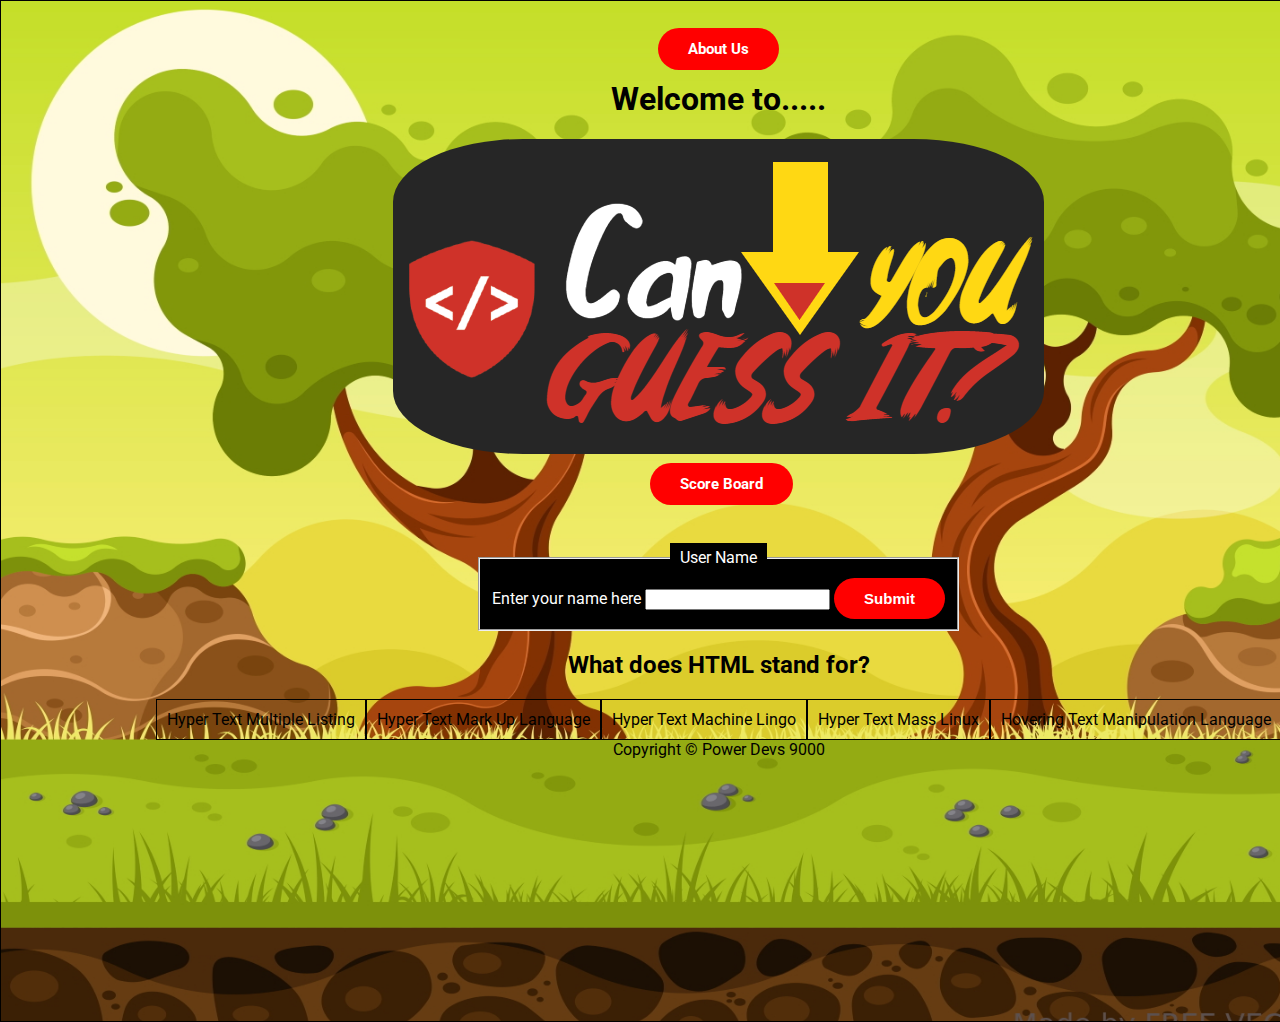
==== index.html @ e6761242 "fixed css formatting,removed extra copyright" ====
<!DOCTYPE html>
<html lang="en">

<head>
  <meta charset="UTF-8">
  <meta http-equiv="X-UA-Compatible" content="IE=edge">
  <meta name="viewport" content="width=device-width, initial-scale=1.0">


  <link rel="preconnect" href="https://fonts.gstatic.com" crossorigin>
  <link href="https://fonts.googleapis.com/css2?family=Roboto&display=swap" rel="stylesheet">
  <link rel="stylesheet" href="css/home.css">

  <title>Quiz Game</title>
</head>

<body>
  <div class="Section1">
  <nav><a href="/pages/about-us.html" class = "button">About Us</a>
  <!-- <nav><button type="button" >About Us<a href="/pages/about-us.html"></a></button></nav> -->
  <header>
    <h1>Welcome to.....</h1>
    <img id="game-logo" src="/img/game_title.png" alt="Can You Guess It? Game logo image">
    <ul>
      
      <p><a href="pages/score-board.html" class="button">Score Board</a></p>
    </ul>
  </header>

  <main>

        <form id="user-information">
          <fieldset>
            <legend>User Name</legend>
            <label for="">Enter your name here</label>
            <input type="text" id="userName" name="userName">
            <button type="submit" class="button">Submit</button>
          </fieldset>
        </form>
      
    

    <article id="question-box"></article>

      <section id="solution-container">

      </section>

  </main>
 
  <script src="js/questionAnsList.js"></script>
  <script src="js/home.js"></script>
  <!-- <script src="js/score-board.js"></script> -->
  
  <footer>Copyright &copy Power Devs 9000</footer>
  
</body>

</html>
---- css/home.css ----
body {
  margin: 0%;
  padding: 0%;
  font-family: 'Roboto';
}

nav {
  padding: 2%;
}

.button {
  border: none;
  background: rgb(255, 0, 0);
  padding: 12px 30px;
  border-radius: 30px;
  color: white;
  font-weight: bold;
  font-size: 15px;
  text-decoration: none;
  transition: .4s;
}

ul {
  text-align: center;
    margin-left: 1%;
    margin-right: 3.5%;
  }

.Section1 {
  background:url(/img/img4.jpg);
  background-size:cover;
  /* background-attachment: */
  background-position: center;
  height: 1000px;
  width: 1415px;
  text-align: center;
}

#game-logo{
  border-radius: 20%;
}

form{
  width: fit-content;
  margin-left: auto;
  margin-right: auto;
}

h2{
  text-align: center;
  font-family: 'Roboto';
}

div{
  display: inline-block;
  border: 1px solid black;
  padding: 10px

}

fieldset {
  background-color: black;
  color:white;
}

legend {
  background-color: black;
  color: white;
  padding: 5px 10px;
}

form {
  padding-top: 2.5%;
}
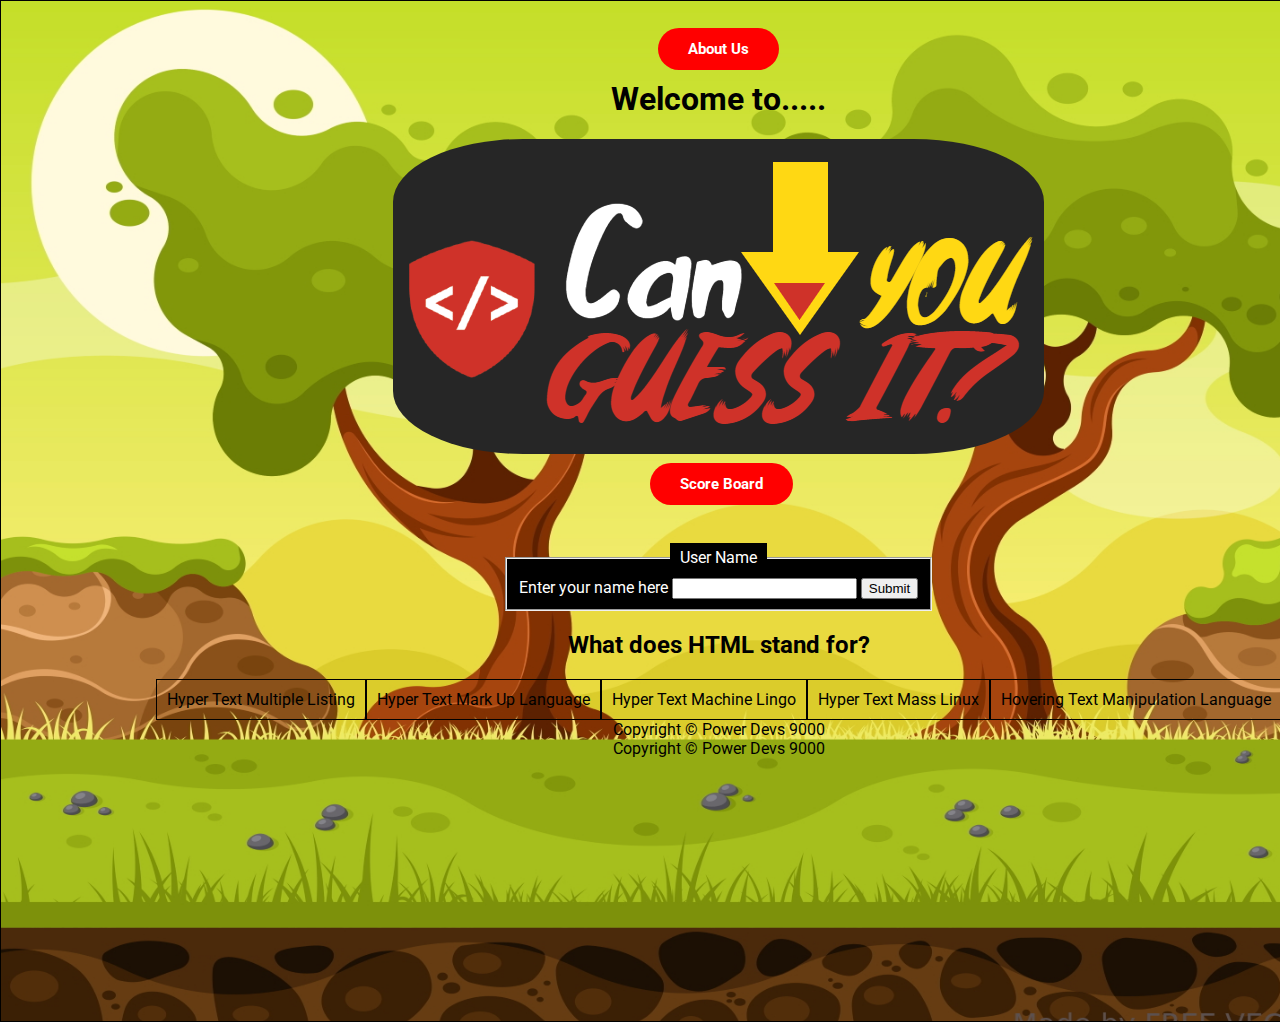
==== commit cc4f30a8: "all pages linked correctly/buttons match on home" ====
--- a/index.html
+++ b/index.html
@@ -23,7 +23,7 @@
     <img id="game-logo" src="/img/game_title.png" alt="Can You Guess It? Game logo image">
     <ul>
       
-      <p><a href="pages/score-board.html" class="button">Score Board</a></p>
+      <p><a href="pages/score-board.html" class = "button">Score Board</a></p>
     </ul>
   </header>
 
@@ -34,7 +34,7 @@
             <legend>User Name</legend>
             <label for="">Enter your name here</label>
             <input type="text" id="userName" name="userName">
-            <button type="submit" class="button">Submit</button>
+            <button type="submit">Submit</button>
           </fieldset>
         </form>
       
@@ -47,7 +47,8 @@
       </section>
 
   </main>
- 
+  <footer>Copyright &copy Power Devs 9000</footer>
+
   <script src="js/questionAnsList.js"></script>
   <script src="js/home.js"></script>
   <!-- <script src="js/score-board.js"></script> -->
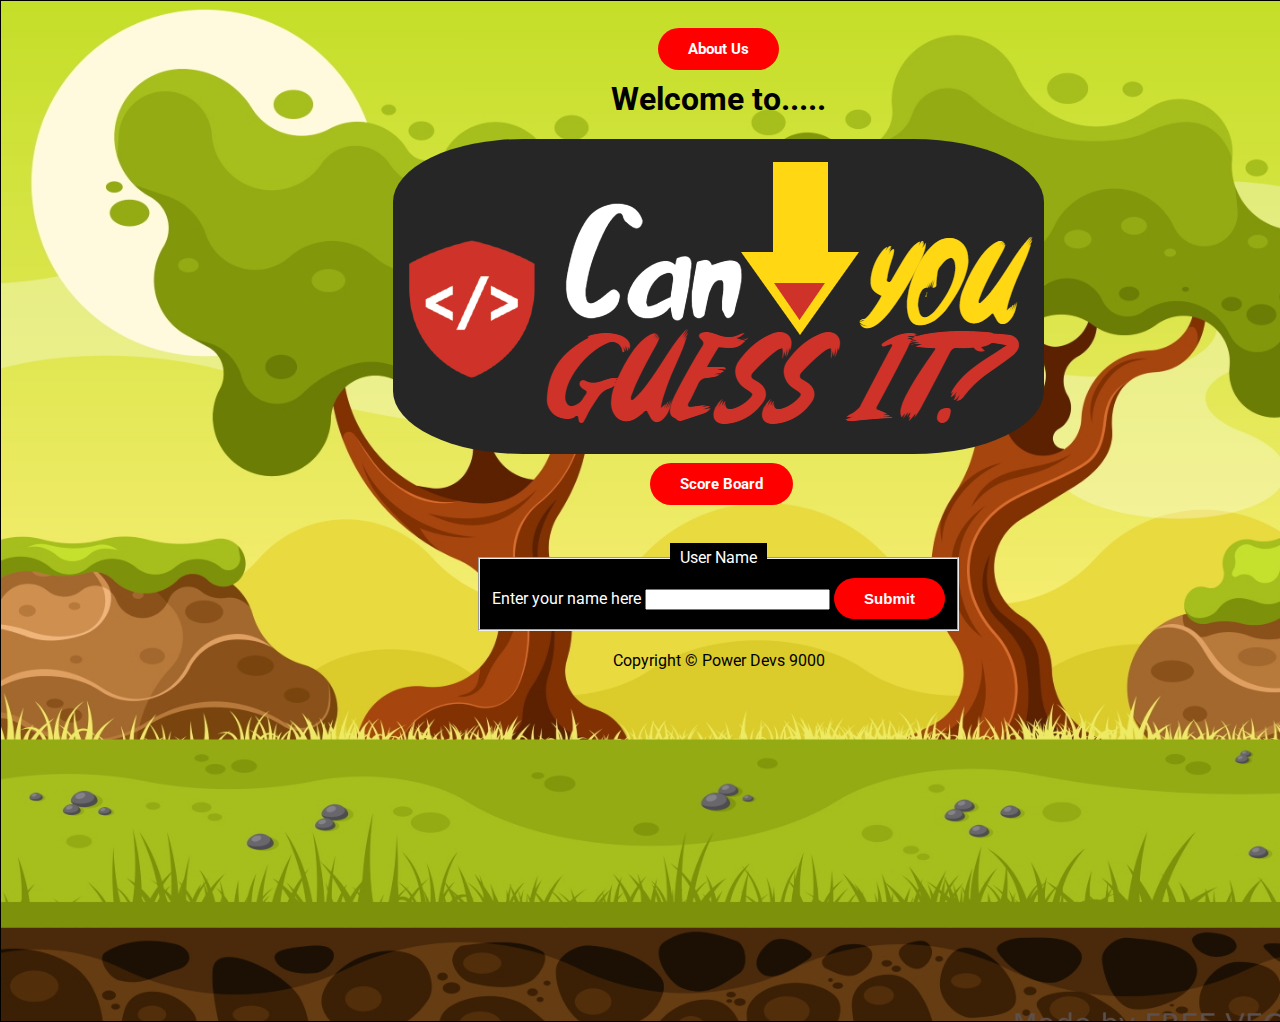
==== commit 24befdb5: "Merge pull request #42 from Power-Devs-9000/LogansScoreBoard" ====
--- a/index.html
+++ b/index.html
@@ -23,7 +23,9 @@
     <img id="game-logo" src="/img/game_title.png" alt="Can You Guess It? Game logo image">
     <ul>
       
+
       <p><a href="pages/score-board.html" class = "button">Score Board</a></p>
+
     </ul>
   </header>
 
@@ -34,7 +36,7 @@
             <legend>User Name</legend>
             <label for="">Enter your name here</label>
             <input type="text" id="userName" name="userName">
-            <button type="submit">Submit</button>
+            <button type="submit" class="button">Submit</button>
           </fieldset>
         </form>
       
@@ -47,11 +49,9 @@
       </section>
 
   </main>
-  <footer>Copyright &copy Power Devs 9000</footer>
-
+ 
   <script src="js/questionAnsList.js"></script>
   <script src="js/home.js"></script>
-  <!-- <script src="js/score-board.js"></script> -->
   
   <footer>Copyright &copy Power Devs 9000</footer>
   
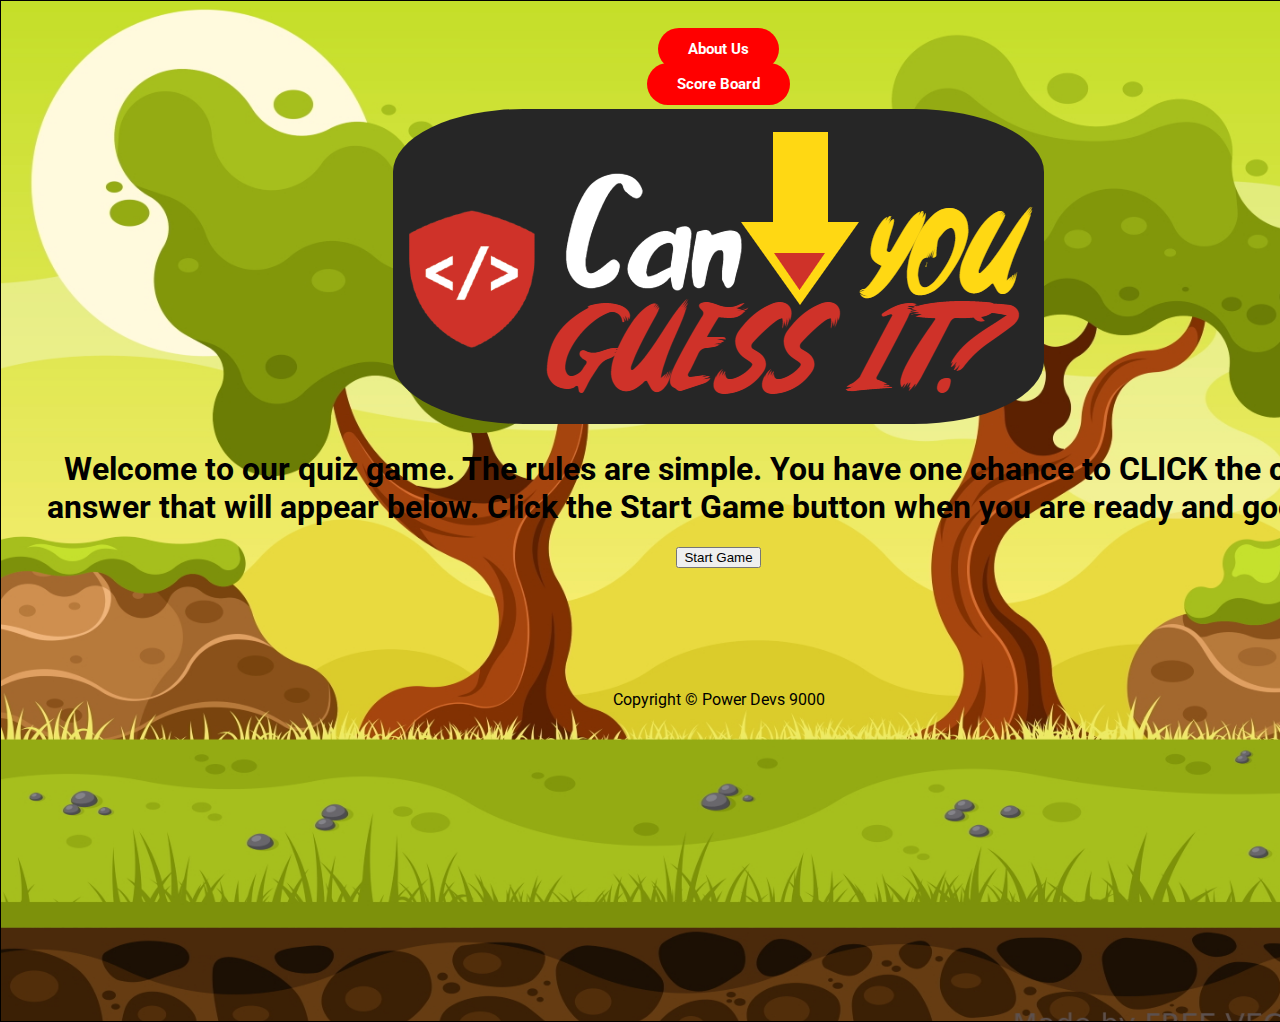
==== commit bc829c0c: "Merge pull request #49 from Power-Devs-9000/finalTouches" ====
--- a/index.html
+++ b/index.html
@@ -17,20 +17,27 @@
 <body>
   <div class="Section1">
   <nav><a href="/pages/about-us.html" class = "button">About Us</a>
+    <p><a href="pages/score-board.html" class = "button">Score Board</a></p>
   <!-- <nav><button type="button" >About Us<a href="/pages/about-us.html"></a></button></nav> -->
   <header>
-    <h1>Welcome to.....</h1>
     <img id="game-logo" src="/img/game_title.png" alt="Can You Guess It? Game logo image">
+    <h1 id="intro">Welcome to our quiz game. The rules are simple. You have one chance to CLICK the correct answer that will appear below. Click the Start Game button when you are ready and good luck!</h1>
     <ul>
       
 
-      <p><a href="pages/score-board.html" class = "button">Score Board</a></p>
 
     </ul>
   </header>
 
   <main>
+    <button id="startGame" type="submit">Start Game</button>
 
+    <article id="question-box"></article>
+
+      <section id="solution-container">
+
+      </section>
+      
         <form id="user-information">
           <fieldset>
             <legend>User Name</legend>
@@ -42,11 +49,6 @@
       
     
 
-    <article id="question-box"></article>
-
-      <section id="solution-container">
-
-      </section>
 
   </main>
  
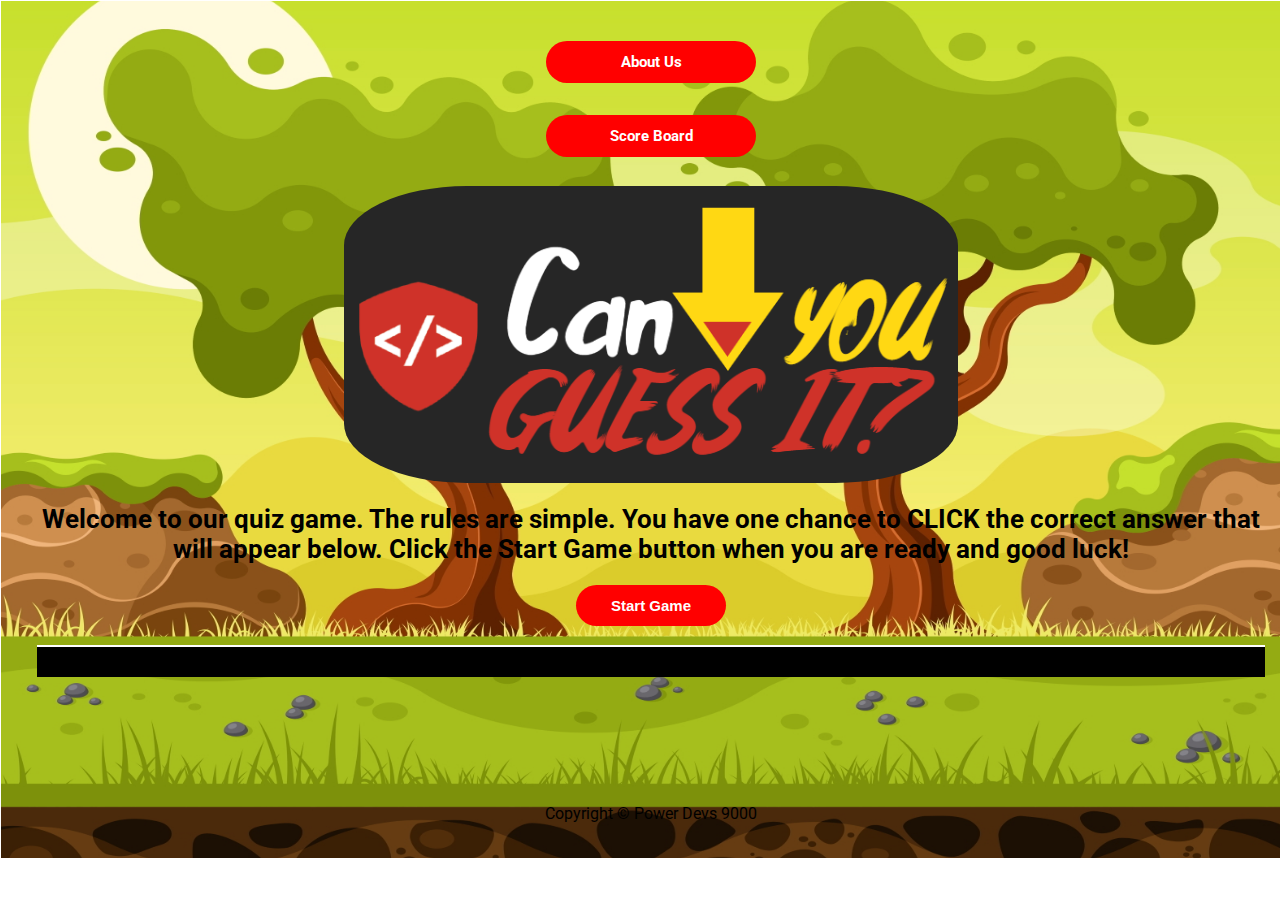
==== commit ceae7cc6: "added resonsive elements" ====
--- a/index.html
+++ b/index.html
@@ -15,13 +15,13 @@
 </head>
 
 <body>
-  <div class="Section1">
+  <div class="bg">
   <nav><a href="/pages/about-us.html" class = "button">About Us</a>
-    <p><a href="pages/score-board.html" class = "button">Score Board</a></p>
-  <!-- <nav><button type="button" >About Us<a href="/pages/about-us.html"></a></button></nav> -->
+    <nav><a href="pages/score-board.html" class = "button">Score Board</a></nav>
+  
   <header>
     <img id="game-logo" src="/img/game_title.png" alt="Can You Guess It? Game logo image">
-    <h1 id="intro">Welcome to our quiz game. The rules are simple. You have one chance to CLICK the correct answer that will appear below. Click the Start Game button when you are ready and good luck!</h1>
+    <h1 id="intro" style="font-size:2vw;">Welcome to our quiz game. The rules are simple. You have one chance to CLICK the correct answer that will appear below. Click the Start Game button when you are ready and good luck!</h1>
     <ul>
       
 
@@ -30,7 +30,7 @@
   </header>
 
   <main>
-    <button id="startGame" type="submit">Start Game</button>
+    <button id="startGame" type="submit" class="button">Start Game</button>
 
     <article id="question-box"></article>
 
--- a/css/home.css
+++ b/css/home.css
@@ -1,6 +1,6 @@
 body {
   margin: 0%;
-  padding: 0%;
+  height: 100%;
   font-family: 'Roboto';
 }
 
@@ -17,6 +17,10 @@
   font-weight: bold;
   font-size: 15px;
   text-decoration: none;
+  display:inline-block;
+  width: 150px;
+  margin: 4px 2px;
+  cursor: pointer;
   transition: .4s;
 }
 
@@ -26,18 +30,24 @@
     margin-right: 3.5%;
   }
 
-.Section1 {
+.bg {
   background:url(/img/img4.jpg);
+  height: 100%;
+  background-position: center;
+  background-repeat: no-repeat;
   background-size:cover;
-  /* background-attachment: */
-  background-position: center;
-  height: 1000px;
-  width: 1415px;
+  width: 100%;
   text-align: center;
 }
 
-#game-logo{
+#game-logo {
   border-radius: 20%;
+}
+
+img {
+  border-radius: 20%;
+  max-width: 50%;
+  height:auto;
 }
 
 form{
@@ -53,7 +63,7 @@
 
 div{
   display: inline-block;
-  border: 1px solid black;
+  border: 1px solid rgb(255, 255, 255);
   padding: 10px
 
 }
@@ -70,5 +80,26 @@
 }
 
 form {
-  padding-top: 2.5%;
-}+  padding-top:2.5%;
+}
+
+article {
+  background-color: white;
+  color: black;
+  padding: 1px;
+  margin-top: 15px;
+  align-items: center;
+}
+
+section {
+  background-color: rgb(0, 0, 0);
+  color: white;  
+  padding: 5px;
+  border: 10px solid black;
+  /* margin-top: 1px; */
+  align-items: center;
+}
+.solution-container {
+  border: 10px solid rgb(218, 18, 18);
+  padding: 10px;
+}
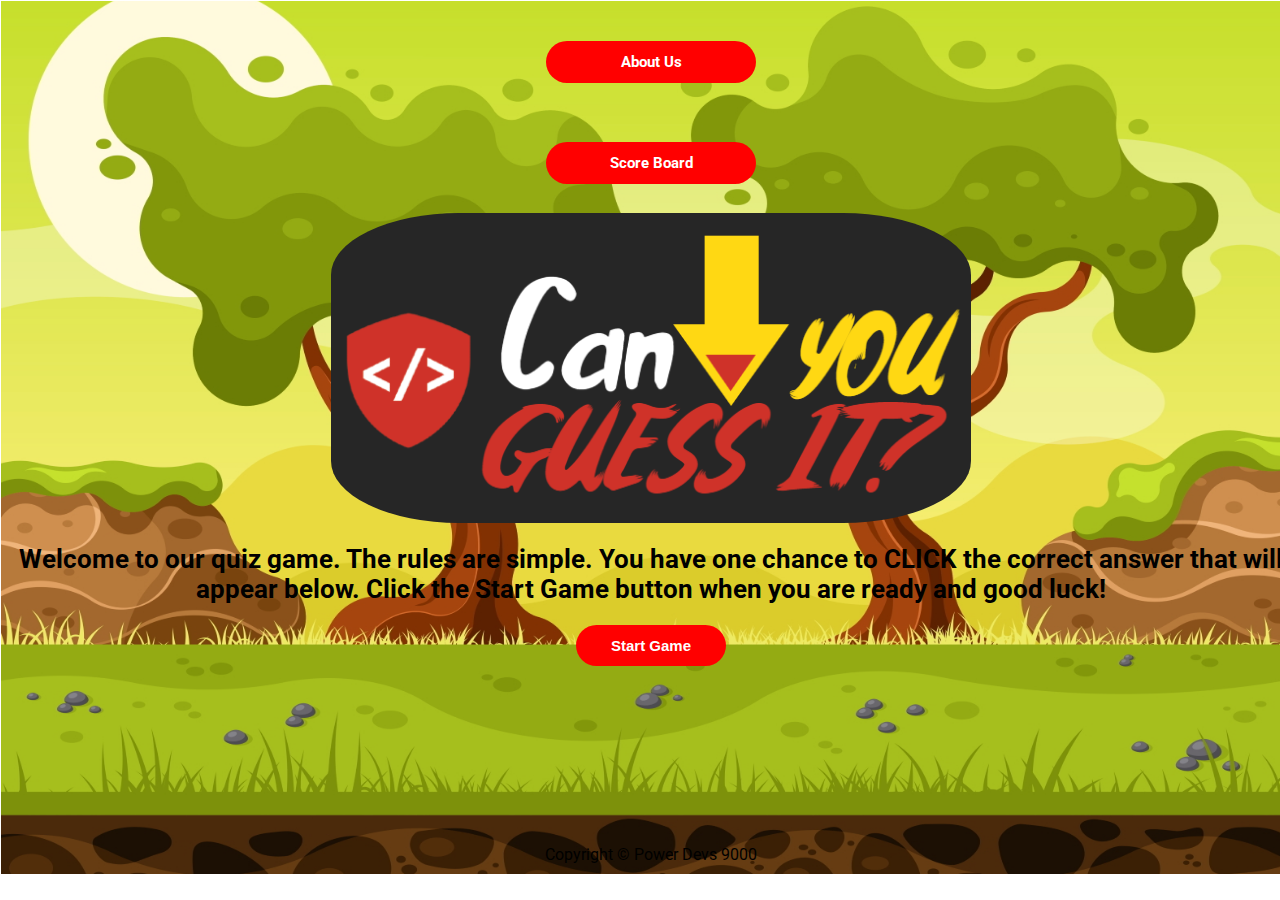
==== commit 0d2fd6ce: "Merge branch 'stagingDeployment' of https://github.com/Power-Devs-9000/301-group-project-class201d97" ====
--- a/index.html
+++ b/index.html
@@ -16,11 +16,11 @@
 
 <body>
   <div class="bg">
-  <nav><a href="/pages/about-us.html" class = "button">About Us</a>
+  <nav><a href="pages/about-us.html" class = "button">About Us</a></nav>
     <nav><a href="pages/score-board.html" class = "button">Score Board</a></nav>
   
   <header>
-    <img id="game-logo" src="/img/game_title.png" alt="Can You Guess It? Game logo image">
+    <img id="game-logo" src="img/game_title.png" alt="Can You Guess It? Game logo image">
     <h1 id="intro" style="font-size:2vw;">Welcome to our quiz game. The rules are simple. You have one chance to CLICK the correct answer that will appear below. Click the Start Game button when you are ready and good luck!</h1>
     <ul>
       
--- a/css/home.css
+++ b/css/home.css
@@ -31,7 +31,7 @@
   }
 
 .bg {
-  background:url(/img/img4.jpg);
+  background:url(../img/img4.jpg);
   height: 100%;
   background-position: center;
   background-repeat: no-repeat;
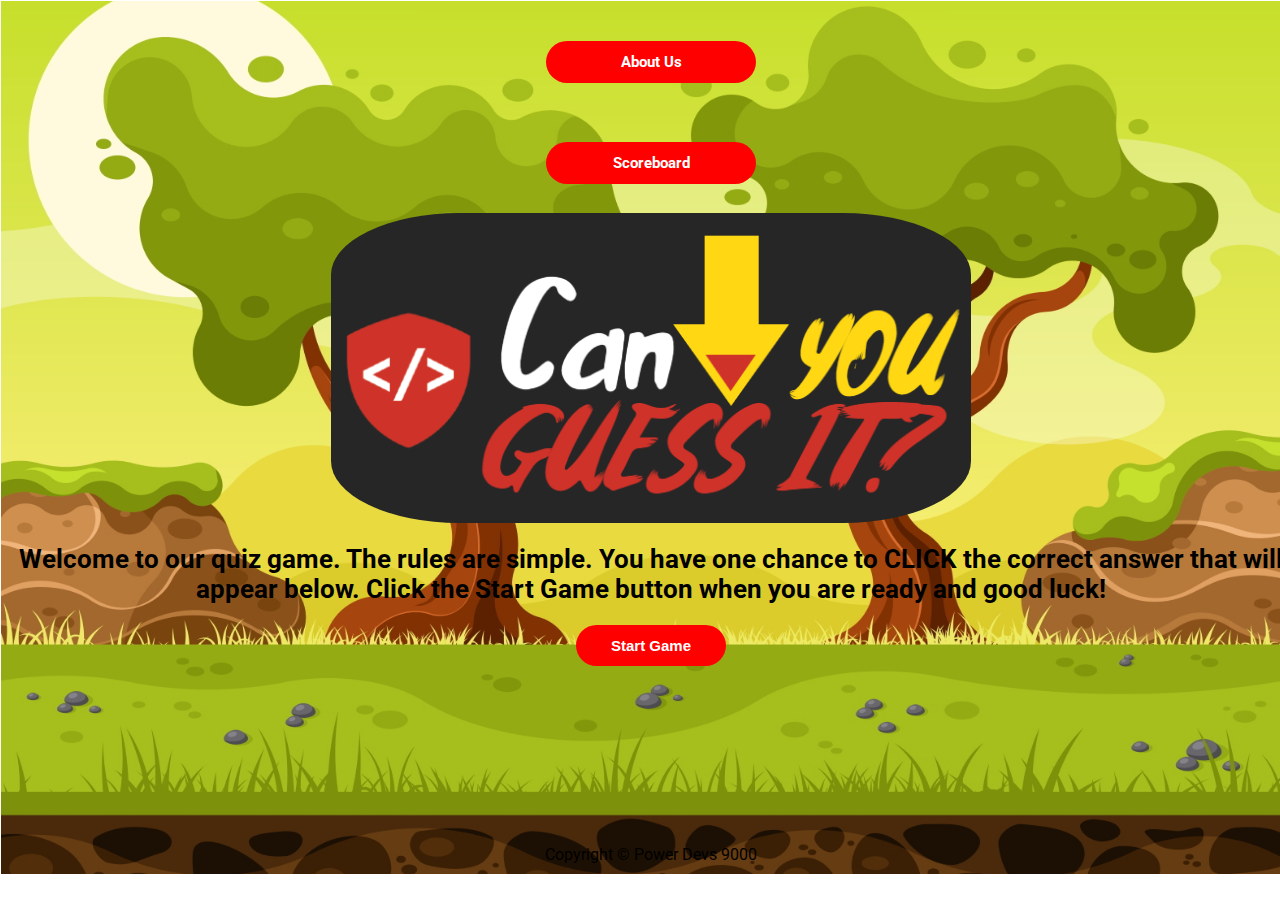
==== commit c8e942c0: "scoreboard instead of score board" ====
--- a/index.html
+++ b/index.html
@@ -17,7 +17,7 @@
 <body>
   <div class="bg">
   <nav><a href="pages/about-us.html" class = "button">About Us</a></nav>
-    <nav><a href="pages/score-board.html" class = "button">Score Board</a></nav>
+    <nav><a href="pages/score-board.html" class = "button">Scoreboard</a></nav>
   
   <header>
     <img id="game-logo" src="img/game_title.png" alt="Can You Guess It? Game logo image">
